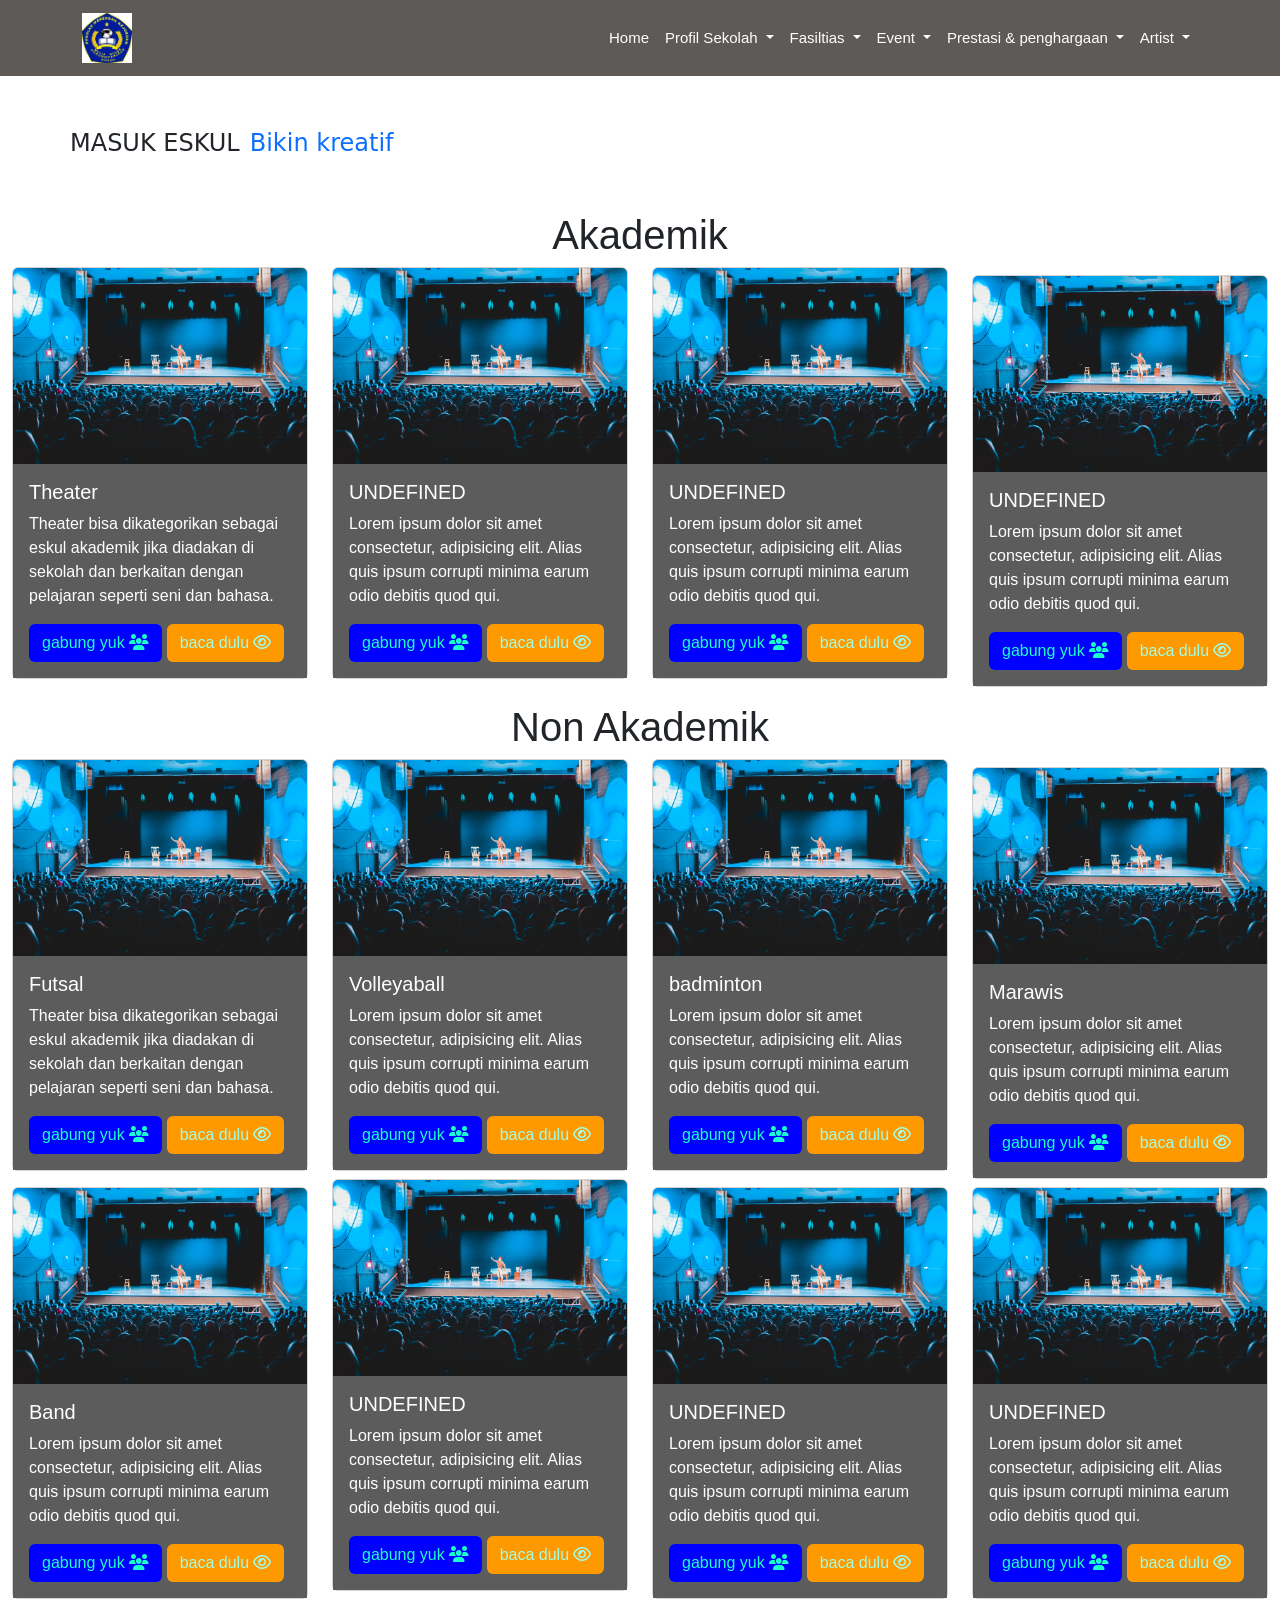
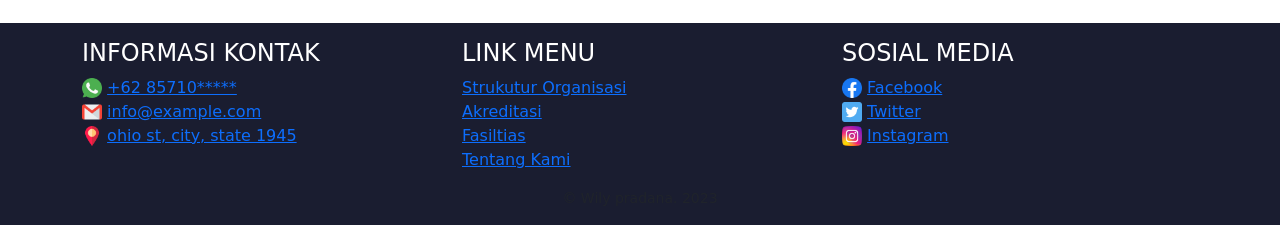
==== html/eskul.html @ bdd9d616 "first commit" ====
<!DOCTYPE html>
<html lang="en">
  <head>
    <meta charset="utf-8" />
    <meta name="viewport" content="width=device-width, initial-scale=1" />
    <title>Ekstrakulikuler</title>
    <link rel="stylesheet" href="../css/eskul.css" />
    <link
      rel="stylesheet"
      href="../css/fontawesome-free-6.2.1-web/css/all.min.css"
    />
    <link
      href="https://cdn.jsdelivr.net/npm/bootstrap@5.3.0-alpha1/dist/css/bootstrap.min.css"
      rel="stylesheet"
      integrity="sha384-GLhlTQ8iRABdZLl6O3oVMWSktQOp6b7In1Zl3/Jr59b6EGGoI1aFkw7cmDA6j6gD"
      crossorigin="anonymous"
    />
    <link rel="shortcut icon" href="../eskul/logo.jpeg" type="image/x-icon" />
    <script
      src="https://cdn.jsdelivr.net/npm/@popperjs/core@2.11.6/dist/umd/popper.min.js"
      integrity="sha384-oBqDVmMz9ATKxIep9tiCxS/Z9fNfEXiDAYTujMAeBAsjFuCZSmKbSSUnQlmh/jp3"
      crossorigin="anonymous"
    ></script>
    <script
      src="https://cdn.jsdelivr.net/npm/bootstrap@5.3.0-alpha1/dist/js/bootstrap.min.js"
      integrity="sha384-mQ93GR66B00ZXjt0YO5KlohRA5SY2XofN4zfuZxLkoj1gXtW8ANNCe9d5Y3eG5eD"
      crossorigin="anonymous"
    ></script>
  </head>
  <body>
    <nav
      class="navbar navbar-expand-lg"
      style="background-color: rgb(93, 90, 87)"
    >
      <div class="container">
        <a class="navbar-brand" href="#">
          <img src="../eskul/logo.jpeg" alt="" />
        </a>
        <button
          class="navbar-toggler custom-toggler"
          type="button"
          data-bs-toggle="collapse"
          data-bs-target="#navbarSupportedContent"
          aria-controls="navbarSupportedContent"
          aria-expanded="false"
          aria-label="Toggle navigation"
        >
          <span class="navbar-toggler-icon"></span>
        </button>
        <div class="collapse navbar-collapse" id="navbarSupportedContent">
          <ul class="navbar-nav ms-auto mb-2 mb-lg-0">
            <li class="nav-item">
              <a
                class="nav-link active"
                aria-current="page"
                href="index.html"
                style="color: rgb(255, 255, 255)"
                >Home</a
              >
            </li>
            <li class="nav-item dropdown" s>
              <a
                class="nav-link dropdown-toggle"
                href="#"
                role="button"
                data-bs-toggle="dropdown"
                aria-expanded="false"
              >
                Profil Sekolah
              </a>
              <ul class="dropdown-menu">
                <li><a class="dropdown-item" href="#">Sejarah</a></li>
                <li><a class="dropdown-item" href="#">Visi Dan Misi</a></li>
                <li>
                  <a class="dropdown-item" href="#">Struktur Organisasi</a>
                </li>
                <li>
                  <a class="dropdown-item" href="#">Akreditasi</a>
                </li>
              </ul>
            </li>
            <li class="nav-item dropdown">
              <a
                class="nav-link dropdown-toggle"
                href="#"
                role="button"
                data-bs-toggle="dropdown"
                aria-expanded="false"
              >
                Fasiltias
              </a>
              <ul class="dropdown-menu">
                <li><a class="dropdown-item" href="#">Ruang Kelas</a></li>
                <li><a class="dropdown-item" href="#">Laboratorium</a></li>
                <li><a class="dropdown-item" href="#">Perpustakaan</a></li>
              </ul>
            </li>
            <li class="nav-item dropdown">
              <a
                class="nav-link dropdown-toggle"
                href="#"
                role="button"
                data-bs-toggle="dropdown"
                aria-expanded="false"
              >
                Event
              </a>
              <ul class="dropdown-menu">
                <li><a class="dropdown-item" href="#">Agenda</a></li>
                <li><a class="dropdown-item" href="#">Galeri</a></li>
              </ul>
            </li>
            <li class="nav-item dropdown">
              <a
                class="nav-link dropdown-toggle"
                href="#"
                role="button"
                data-bs-toggle="dropdown"
                aria-expanded="false"
              >
                Prestasi & penghargaan
              </a>
              <ul class="dropdown-menu">
                <li><a class="dropdown-item" href="#">Ekstrakulikuler</a></li>
                <li><a class="dropdown-item" href="#">trophy</a></li>
              </ul>
            </li>

            <li class="nav-item dropdown">
              <a
                class="nav-link dropdown-toggle"
                href="#"
                role="button"
                data-bs-toggle="dropdown"
                aria-expanded="false"
              >
                Artist
              </a>
              <ul class="dropdown-menu">
                <li><a class="dropdown-item" href="#">Last Child</a></li>
                <li><a class="dropdown-item" href="#">Ivan Seventeen</a></li>
                <li><a class="dropdown-item" href="#">Sheila on 7</a></li>
                <li><a class="dropdown-item" href="#">Raisa</a></li>
              </ul>
            </li>
          </ul>
        </div>
      </div>
    </nav>
    <!-- akhir navbar -->
    <!-- awal juddul -->
    <div class="container-fluid banner">
      <div class="container wrapper">
        <h4>MASUK ESKUL</h4>
        <div class="words">
          <span><h4>Bikin kreatif</h4></span>
          <span><h4>Makin Rajin</h4></span>
          <span> <h4>Dapat Pengalaman</h4></span>
          <span><h4>Lingkungan Positif</h4></span>
          <span><h4>Bikin kreatif</h4></span>
        </div>
      </div>
    </div>
    <!-- akhir judul -->

    <!-- AKADEMIK -->
    <div class="container-fluid lebih">
      <h1 class="text-center">Akademik</h1>
      <div class="row">
        <div class="col-lg-3">
          <div class="card">
            <img src="../eskul/theater.jpg" class="card-img-top" alt="..." />
            <div class="card-body">
              <h5 class="card-title">Theater</h5>
              <p class="card-text">
                Theater bisa dikategorikan sebagai eskul akademik jika diadakan
                di sekolah dan berkaitan dengan pelajaran seperti seni dan
                bahasa.
              </p>
              <a href="#" class="btn button">
                gabung yuk <i class="fa-solid fa-users"></i>
              </a>
              <a href="#" class="btn baca">
                baca dulu <i class="fa-regular fa-eye"></i>
              </a>
            </div>
          </div>
        </div>
        <div class="col-lg-3">
          <div class="card">
            <img src="../eskul/theater.jpg" class="card-img-top" alt="..." />
            <div class="card-body">
              <h5 class="card-title">UNDEFINED</h5>
              <p class="card-text">
                Lorem ipsum dolor sit amet consectetur, adipisicing elit. Alias
                quis ipsum corrupti minima earum odio debitis quod qui.
              </p>
              <a href="#" class="btn button">
                gabung yuk <i class="fa-solid fa-users"></i>
              </a>
              <a href="#" class="btn baca">
                baca dulu <i class="fa-regular fa-eye"></i>
              </a>
            </div>
          </div>
        </div>
        <div class="col-lg-3">
          <div class="card">
            <img src="../eskul/theater.jpg" class="card-img-top" alt="..." />
            <div class="card-body">
              <h5 class="card-title">UNDEFINED</h5>
              <p class="card-text">
                Lorem ipsum dolor sit amet consectetur, adipisicing elit. Alias
                quis ipsum corrupti minima earum odio debitis quod qui.
              </p>
              <a href="#" class="btn button">
                gabung yuk <i class="fa-solid fa-users"></i>
              </a>
              <a href="#" class="btn baca">
                baca dulu <i class="fa-regular fa-eye"></i>
              </a>
            </div>
          </div>
        </div>
        <div class="col-lg-3 mt-2">
          <div class="card">
            <img src="../eskul/theater.jpg" class="card-img-top" alt="..." />
            <div class="card-body">
              <h5 class="card-title">UNDEFINED</h5>
              <p class="card-text">
                Lorem ipsum dolor sit amet consectetur, adipisicing elit. Alias
                quis ipsum corrupti minima earum odio debitis quod qui.
              </p>
              <a href="#" class="btn button">
                gabung yuk <i class="fa-solid fa-users"></i>
              </a>
              <a href="#" class="btn baca">
                baca dulu <i class="fa-regular fa-eye"></i>
              </a>
            </div>
          </div>
        </div>
      </div>
    </div>
    <!-- akhir akademik-->
    <!-- awal non akademik -->
    <div class="container-fluid lebih py-3">
      <h1 class="text-center">Non Akademik</h1>
      <div class="row">
        <div class="col-lg-3">
          <div class="card">
            <img src="../eskul/theater.jpg" class="card-img-top" alt="..." />
            <div class="card-body">
              <h5 class="card-title">Futsal</h5>
              <p class="card-text">
                Theater bisa dikategorikan sebagai eskul akademik jika diadakan
                di sekolah dan berkaitan dengan pelajaran seperti seni dan
                bahasa.
              </p>
              <a href="#" class="btn button">
                gabung yuk <i class="fa-solid fa-users"></i>
              </a>
              <a href="#" class="btn baca">
                baca dulu <i class="fa-regular fa-eye"></i>
              </a>
            </div>
          </div>
        </div>
        <div class="col-lg-3">
          <div class="card">
            <img src="../eskul/theater.jpg" class="card-img-top" alt="..." />
            <div class="card-body">
              <h5 class="card-title">Volleyaball</h5>
              <p class="card-text">
                Lorem ipsum dolor sit amet consectetur, adipisicing elit. Alias
                quis ipsum corrupti minima earum odio debitis quod qui.
              </p>
              <a href="#" class="btn button">
                gabung yuk <i class="fa-solid fa-users"></i>
              </a>
              <a href="#" class="btn baca">
                baca dulu <i class="fa-regular fa-eye"></i>
              </a>
            </div>
          </div>
        </div>
        <div class="col-lg-3">
          <div class="card">
            <img src="../eskul/theater.jpg" class="card-img-top" alt="..." />
            <div class="card-body">
              <h5 class="card-title">badminton</h5>
              <p class="card-text">
                Lorem ipsum dolor sit amet consectetur, adipisicing elit. Alias
                quis ipsum corrupti minima earum odio debitis quod qui.
              </p>
              <a href="#" class="btn button">
                gabung yuk <i class="fa-solid fa-users"></i>
              </a>
              <a href="#" class="btn baca">
                baca dulu <i class="fa-regular fa-eye"></i>
              </a>
            </div>
          </div>
        </div>
        <div class="col-lg-3 mt-2">
          <div class="card">
            <img src="../eskul/theater.jpg" class="card-img-top" alt="..." />
            <div class="card-body">
              <h5 class="card-title">Marawis</h5>
              <p class="card-text">
                Lorem ipsum dolor sit amet consectetur, adipisicing elit. Alias
                quis ipsum corrupti minima earum odio debitis quod qui.
              </p>
              <a href="#" class="btn button">
                gabung yuk <i class="fa-solid fa-users"></i>
              </a>
              <a href="#" class="btn baca">
                baca dulu <i class="fa-regular fa-eye"></i>
              </a>
            </div>
          </div>
        </div>
        <div class="col-lg-3 mt-2">
          <div class="card">
            <img src="../eskul/theater.jpg" class="card-img-top" alt="..." />
            <div class="card-body">
              <h5 class="card-title">Band</h5>
              <p class="card-text">
                Lorem ipsum dolor sit amet consectetur, adipisicing elit. Alias
                quis ipsum corrupti minima earum odio debitis quod qui.
              </p>
              <a href="#" class="btn button">
                gabung yuk <i class="fa-solid fa-users"></i>
              </a>
              <a href="#" class="btn baca">
                baca dulu <i class="fa-regular fa-eye"></i>
              </a>
            </div>
          </div>
        </div>
        <div class="col-lg-3">
          <div class="card">
            <img src="../eskul/theater.jpg" class="card-img-top" alt="..." />
            <div class="card-body">
              <h5 class="card-title">UNDEFINED</h5>
              <p class="card-text">
                Lorem ipsum dolor sit amet consectetur, adipisicing elit. Alias
                quis ipsum corrupti minima earum odio debitis quod qui.
              </p>
              <a href="#" class="btn button">
                gabung yuk <i class="fa-solid fa-users"></i>
              </a>
              <a href="#" class="btn baca">
                baca dulu <i class="fa-regular fa-eye"></i>
              </a>
            </div>
          </div>
        </div>
        <div class="col-lg-3 mt-2">
          <div class="card">
            <img src="../eskul/theater.jpg" class="card-img-top" alt="..." />
            <div class="card-body">
              <h5 class="card-title">UNDEFINED</h5>
              <p class="card-text">
                Lorem ipsum dolor sit amet consectetur, adipisicing elit. Alias
                quis ipsum corrupti minima earum odio debitis quod qui.
              </p>
              <a href="#" class="btn button">
                gabung yuk <i class="fa-solid fa-users"></i>
              </a>
              <a href="#" class="btn baca">
                baca dulu <i class="fa-regular fa-eye"></i>
              </a>
            </div>
          </div>
        </div>
        <div class="col-lg-3 mt-2">
          <div class="card">
            <img src="../eskul/theater.jpg" class="card-img-top" alt="..." />
            <div class="card-body">
              <h5 class="card-title">UNDEFINED</h5>
              <p class="card-text">
                Lorem ipsum dolor sit amet consectetur, adipisicing elit. Alias
                quis ipsum corrupti minima earum odio debitis quod qui.
              </p>
              <a href="#" class="btn button">
                gabung yuk <i class="fa-solid fa-users"></i>
              </a>
              <a href="#" class="btn baca">
                baca dulu <i class="fa-regular fa-eye"></i>
              </a>
            </div>
          </div>
        </div>
      </div>
    </div>
    <!-- akhir non akademik -->
    <!-- footer -->
    <footer class="py-3 kaki mt-2">
      <div class="container footer">
        <div class="row">
          <div class="col-md-4">
            <h4 class="text-uppercase">Informasi Kontak</h4>
            <ul class="list-unstyled">
              <li>
                <img src="../img/icon/whatsapp.png" alt="" />
                <a href="tel:+1234567890">+62 85710*****</a>
              </li>
              <li>
                <img src="../img/icon/gmail.png" alt="" />
                <a href="mailto:info@example.com">info@example.com</a>
              </li>
              <li>
                <img src="../img/icon/pin.png" alt="" />
                <a href=""> ohio st, city, state 1945</a>
              </li>
            </ul>
          </div>
          <div class="col-md-4">
            <h4 class="text-uppercase">Link Menu</h4>
            <ul class="list-unstyled">
              <li>
                <a href="#">Strukutur Organisasi</a>
              </li>
              <li>
                <a href="#">Akreditasi</a>
              </li>
              <li>
                <a href="#fasilitas">Fasiltias</a>
              </li>
              <li>
                <a href="#">Tentang Kami</a>
              </li>
            </ul>
          </div>
          <div class="col-md-4">
            <h4 class="text-uppercase">Sosial Media</h4>
            <ul class="list-unstyled">
              <li>
                <img src="../img/icon/facebook.png" alt="" />
                <a href="#"> Facebook </a>
              </li>
              <li>
                <img src="../img/icon/twitter.png" alt="" />
                <a href="#"> Twitter </a>
              </li>
              <li>
                <img src="../img/icon/instagram.png" alt="" />
                <a href="#"> Instagram </a>
              </li>
            </ul>
          </div>
        </div>
        <div class="text-center">
          <p class="text-muted small mb-0">&copy; Wily pradana. 2023</p>
        </div>
      </div>
    </footer>

    <!-- akhir footer -->
  </body>
</html>
---- css/eskul.css ----
/* style */
.custom-toggler .navbar-toggler-icon {
  animation: none !important;
}
/* animasi */
@keyframes spin_words {
  10% {
    transform: translateY(-112%);
  }
  25% {
    transform: translateY(-100%);
  }
  35% {
    transform: translateY(-212%);
  }
  50% {
    transform: translateY(-200%);
  }
  60% {
    transform: translateY(-312%);
  }
  75% {
    transform: translateY(-300%);
  }
  85% {
    transform: translateY(-412%);
  }
  100% {
    transform: translateY(-400%);
  }
}
/* animasi */
/* font */
@import url("https://fonts.googleapis.com/css2?family=Roboto:wght@200&display=swap");
/* font */
.homeUtama h2 {
  font-family: "Aboreto", cursive;
  color: white;
  font-weight: 200;
  font-size: 30px;
}
.homeUtama h1 {
  font-family: "Aboreto", cursive;
  color: rgb(255, 255, 255);
}

.navbar-brand img {
  width: 50px;
  height: 50px;
}

.visi {
  background-color: #1c82ad;
  color: rgb(18, 13, 13);
  line-height: 1.8;
  font-family: "Oxygen", sans-serif;
}

.navbar {
  font-size: 15px;

  font-family: "Roboto", sans-serif;
}
.navbar ul li a {
  color: white;
}
.navbar .dropdown ul li a {
  color: rgb(255, 255, 255);
}
.navbar .dropdown ul li a:hover {
  color: rgb(36, 36, 36);
}
.utamaBanner {
  height: 80vh;
  background: linear-gradient(rgba(0, 0, 0, 0.5), rgba(0, 0, 0, 0.5)),
    url("../img/banner.jpg");
  background-repeat: no-repeat;
  background-size: cover;
  background-position: center;
}
.navbar .dropdown .dropdown-menu {
  background-color: #5d5a57;
}

.banner {
  background-color: #ffffff;
  height: 15vh;
  display: grid;
  place-items: center;
}
.wrapper {
  box-sizing: content-box;
  background-color: #ffffff;
  height: 29px;
  display: flex;
}
.words {
  overflow: hidden;
}
span {
  display: block;
  height: 100%;
  padding-left: 10px;
  color: #0e6ffc;
  animation: spin_words 6s infinite;
}
.lebih {
  font-family: "Roboto", sans-serif;
}

.lebih .card .card-body {
  background-color: #5c5c5d;
  color: white;
}
.lebih .card .card-body .button {
  background-color: rgb(0, 0, 255);
  color: rgb(26, 255, 205);
}
.lebih .card .card-body .button:hover {
  color: #ffffff;
}
.lebih .card .card-body .baca {
  background-color: rgb(255, 153, 0);
  color: rgb(159, 255, 234);
}
.lebih .card .card-body .baca:hover {
  color: #ffffff;
}
.list-unstyled img {
  width: 20px;
  height: 20px;
}
.share img {
  width: 20px;
  height: 20px;
}
.kaki h4 {
  color: white;
}
.kaki {
  background-color: #1a1d30;
}
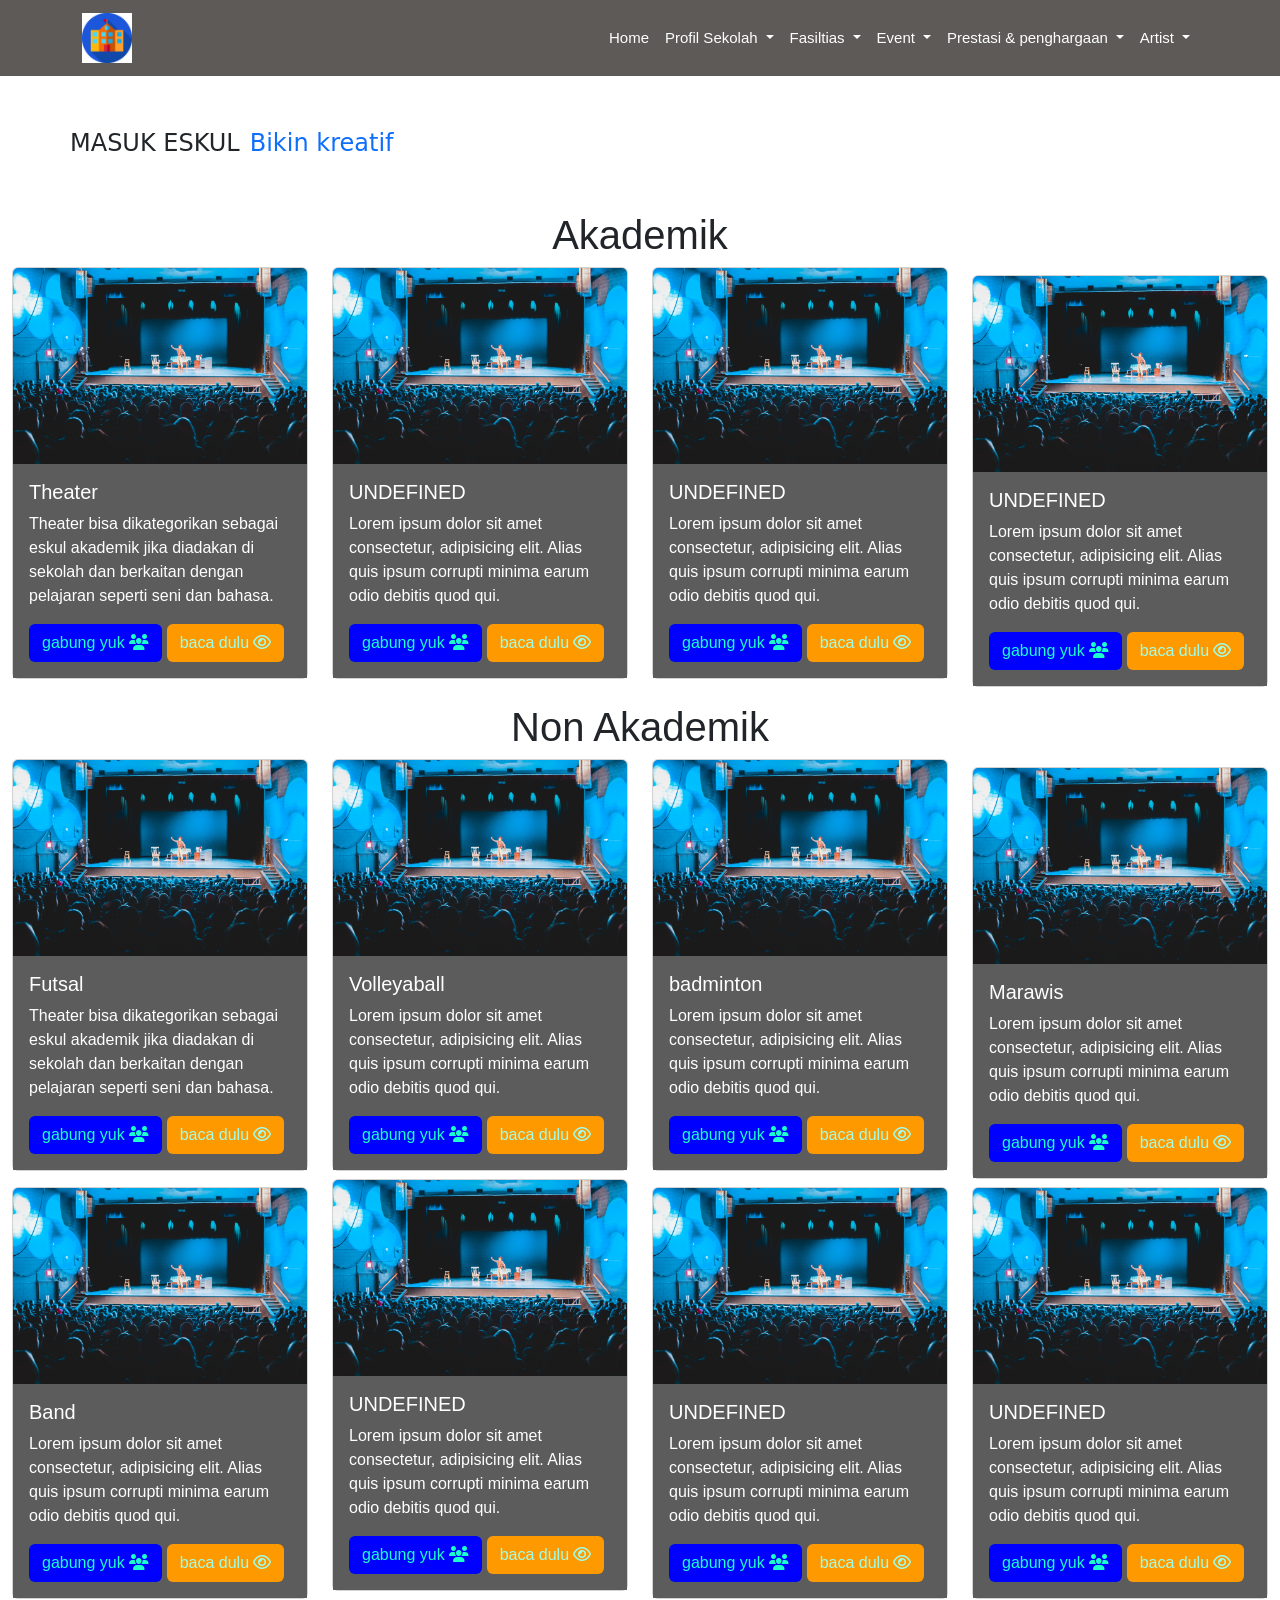
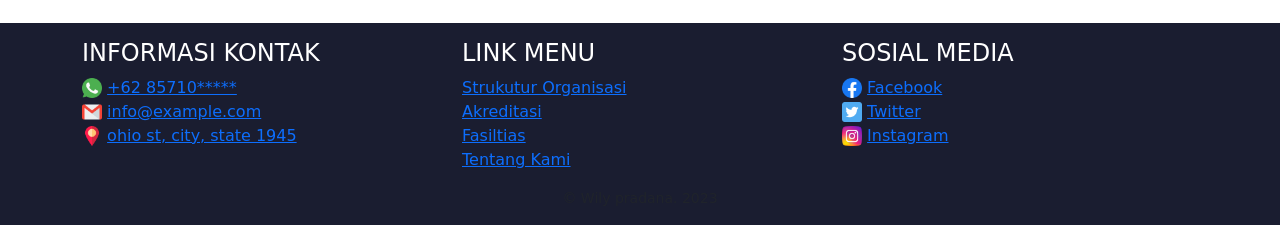
==== commit a85a50c4: "not fixed only changes" ====
--- a/html/eskul.html
+++ b/html/eskul.html
@@ -15,7 +15,11 @@
       integrity="sha384-GLhlTQ8iRABdZLl6O3oVMWSktQOp6b7In1Zl3/Jr59b6EGGoI1aFkw7cmDA6j6gD"
       crossorigin="anonymous"
     />
-    <link rel="shortcut icon" href="../eskul/logo.jpeg" type="image/x-icon" />
+    <link
+      rel="shortcut icon"
+      href="../eskul/iconsekul.png"
+      type="image/x-icon"
+    />
     <script
       src="https://cdn.jsdelivr.net/npm/@popperjs/core@2.11.6/dist/umd/popper.min.js"
       integrity="sha384-oBqDVmMz9ATKxIep9tiCxS/Z9fNfEXiDAYTujMAeBAsjFuCZSmKbSSUnQlmh/jp3"
@@ -34,7 +38,7 @@
     >
       <div class="container">
         <a class="navbar-brand" href="#">
-          <img src="../eskul/logo.jpeg" alt="" />
+          <img src="../eskul/iconsekul.png" alt="" />
         </a>
         <button
           class="navbar-toggler custom-toggler"
